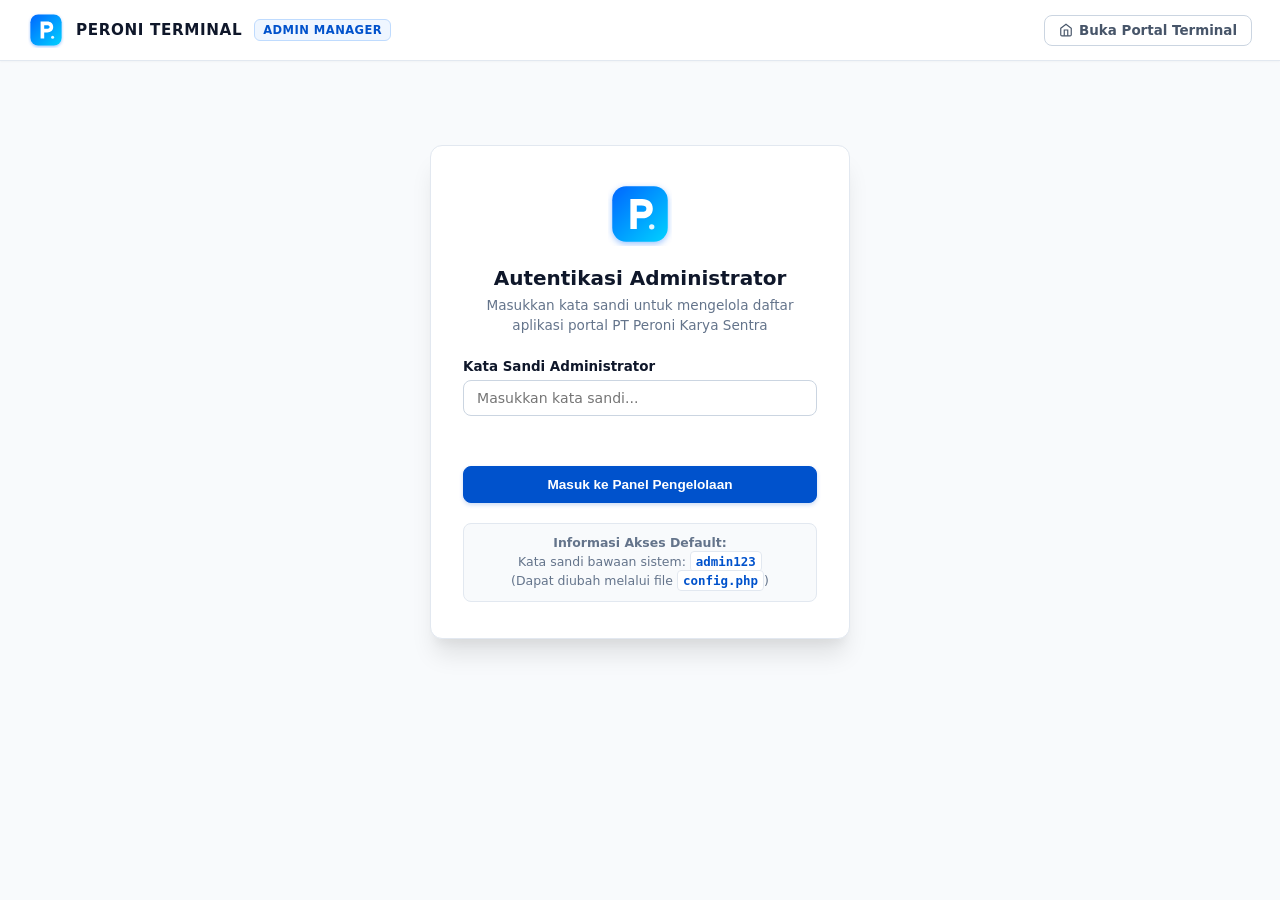
==== admin.html @ 31e92cd6 "feat: initial commit Peroni Application Terminal with ICO support" ====
<!DOCTYPE html>
<html lang="id">
<head>
  <meta charset="UTF-8">
  <meta name="viewport" content="width=device-width, initial-scale=1.0">
  <title>Admin Panel — PERONI APPLICATION TERMINAL</title>
  <link rel="stylesheet" href="assets/css/admin.css">
  <link rel="icon" type="image/svg+xml" href="assets/icons/peroni-logo.svg">
</head>
<body>

  <!-- Toast Notification -->
  <div id="toastAlert" class="toast-alert">
    <span id="toastMessage">Pemberitahuan</span>
  </div>

  <!-- Admin Top Navigation -->
  <header class="admin-navbar">
    <div class="admin-nav-left">
      <img src="assets/icons/peroni-logo.svg" alt="Peroni Logo" class="admin-logo">
      <span class="admin-title-text">PERONI TERMINAL</span>
      <span class="admin-badge">Admin Manager</span>
    </div>
    <div class="admin-nav-right">
      <a href="index.html" class="btn-secondary" title="Kembali ke Tampilan Terminal Portal">
        <svg width="14" height="14" viewBox="0 0 24 24" fill="none" stroke="currentColor" stroke-width="2">
          <path d="M3 9l9-7 9 7v11a2 2 0 0 1-2 2H5a2 2 0 0 1-2-2z"></path>
          <polyline points="9 22 9 12 15 12 15 22"></polyline>
        </svg>
        <span>Buka Portal Terminal</span>
      </a>
      <button type="button" id="btnLogout" class="btn-secondary" style="display: none;" title="Keluar Sesi Admin">
        <svg width="14" height="14" viewBox="0 0 24 24" fill="none" stroke="currentColor" stroke-width="2">
          <path d="M9 21H5a2 2 0 0 1-2-2V5a2 2 0 0 1 2-2h4"></path>
          <polyline points="16 17 21 12 16 7"></polyline>
          <line x1="21" y1="12" x2="9" y2="12"></line>
        </svg>
        <span>Keluar</span>
      </button>
    </div>
  </header>

  <!-- Main Container -->
  <main class="admin-container">

    <!-- 1. VIEW LOGIN FORM (Jika belum login) -->
    <div id="loginSection" class="login-wrapper">
      <img src="assets/icons/peroni-logo.svg" alt="Peroni Logo" class="login-icon">
      <h1 class="login-title">Autentikasi Administrator</h1>
      <p class="login-subtitle">Masukkan kata sandi untuk mengelola daftar aplikasi portal PT Peroni Karya Sentra</p>

      <form id="loginForm">
        <div class="form-group">
          <label for="loginPassword" class="form-label">Kata Sandi Administrator</label>
          <input
            type="password"
            id="loginPassword"
            class="form-control"
            placeholder="Masukkan kata sandi..."
            autocomplete="current-password"
            required
          >
        </div>

        <div id="loginErrorMsg" style="color: var(--admin-danger); font-size: 0.85rem; margin-bottom: 14px; min-height: 18px;"></div>

        <button type="submit" class="btn-primary" style="width: 100%; justify-content: center; padding: 10px;">
          Masuk ke Panel Pengelolaan
        </button>

        <div class="login-hint">
          <strong>Informasi Akses Default:</strong><br>
          Kata sandi bawaan sistem: <code>admin123</code><br>
          (Dapat diubah melalui file <code>config.php</code>)
        </div>
      </form>
    </div>

    <!-- 2. VIEW DASHBOARD MANAGEMENT (Jika sudah login) -->
    <div id="dashboardSection" style="display: none;">

      <!-- Header & Action -->
      <div class="dashboard-header">
        <div>
          <h1 style="font-size: 1.4rem; font-weight: 700; margin-bottom: 4px;">Pengelolaan Aplikasi Terminal</h1>
          <p style="color: var(--admin-text-sub); font-size: 0.88rem;">
            Perubahan konfigurasi akan tersimpan di server dan otomatis berlaku untuk seluruh pengguna LAN.
          </p>
        </div>
        <div>
          <button type="button" id="btnOpenAddModal" class="btn-primary">
            <svg width="16" height="16" viewBox="0 0 24 24" fill="none" stroke="currentColor" stroke-width="2.5">
              <line x1="12" y1="5" x2="12" y2="19"></line>
              <line x1="5" y1="12" x2="19" y2="12"></line>
            </svg>
            <span>Tambah Aplikasi Baru</span>
          </button>
        </div>
      </div>

      <!-- Quick Stats -->
      <div class="stats-bar">
        <div class="stat-card">
          <div class="stat-icon">&#128187;</div>
          <div class="stat-info">
            <span class="stat-num" id="statTotalApps">0</span>
            <span class="stat-label">Total Aplikasi Terpasang</span>
          </div>
        </div>
        <div class="stat-card">
          <div class="stat-icon">&#127970;</div>
          <div class="stat-info">
            <span class="stat-num" id="statTotalDepts">0</span>
            <span class="stat-label">Departemen / Kategori</span>
          </div>
        </div>
        <div class="stat-card">
          <div class="stat-icon">&#128737;</div>
          <div class="stat-info">
            <span class="stat-num" style="font-size:1.1rem; color:var(--admin-success); margin-top:4px;">Server JSON</span>
            <span class="stat-label">Mode Penyimpanan Terpusat</span>
          </div>
        </div>
      </div>

      <!-- Table Card -->
      <div class="table-card">

        <!-- Table Toolbar -->
        <div class="table-toolbar">
          <div class="filter-group">
            <input
              type="text"
              id="adminSearch"
              class="form-control admin-search"
              placeholder="Cari aplikasi atau URL..."
            >
            <select id="adminDeptFilter" class="form-control" style="width: auto; min-width: 170px;">
              <option value="">Semua Departemen</option>
            </select>
          </div>
          <span style="font-size: 0.8rem; color: var(--admin-text-muted);">
            Klik URL untuk menguji pembukaan aplikasi di tab baru
          </span>
        </div>

        <!-- Table Content -->
        <div class="table-responsive">
          <table class="apps-table">
            <thead>
              <tr>
                <th style="text-align: center;">Urutan</th>
                <th>Ikon</th>
                <th>Nama & Deskripsi Aplikasi</th>
                <th>Alamat URL / Port</th>
                <th>Departemen</th>
                <th style="text-align: right;">Aksi</th>
              </tr>
            </thead>
            <tbody id="appsTableBody">
              <!-- Rendered by admin.js -->
            </tbody>
          </table>
        </div>

      </div>

    </div>

  </main>

  <!-- 3. MODAL TAMBAH / EDIT APLIKASI -->
  <div id="appModal" class="modal-overlay">
    <div class="modal-box">

      <div class="modal-header">
        <h2 id="modalTitle" class="modal-title">Tambah Aplikasi Baru</h2>
        <button type="button" class="modal-close close-modal">&times;</button>
      </div>

      <form id="appForm">
        <div class="modal-body">
          <input type="hidden" id="appId">

          <!-- Nama Aplikasi -->
          <div class="form-group">
            <label for="appName" class="form-label">Nama Aplikasi <span style="color:var(--admin-danger)">*</span></label>
            <input
              type="text"
              id="appName"
              class="form-control"
              placeholder="Contoh: Sistem Mutu Produksi & QC"
              required
            >
          </div>

          <!-- URL Aplikasi -->
          <div class="form-group">
            <label for="appUrl" class="form-label">
              URL Lengkap Aplikasi <span style="color:var(--admin-danger)">*</span>
              <small>(harus diawali http:// atau https://)</small>
            </label>
            <input
              type="text"
              id="appUrl"
              class="form-control"
              placeholder="Contoh: http://10.88.8.46:6002"
              required
            >
          </div>

          <!-- Departemen & Urutan -->
          <div style="display: flex; gap: 14px;">
            <div class="form-group" style="flex: 2;">
              <label for="appDept" class="form-label">Departemen / Kategori</label>
              <select id="appDept" class="form-control" required>
                <!-- Populated by admin.js -->
              </select>
            </div>
            <div class="form-group" style="flex: 1;">
              <label for="appOrder" class="form-label">Nomor Urut</label>
              <input
                type="number"
                id="appOrder"
                class="form-control"
                min="1"
                value="1"
                required
              >
            </div>
          </div>

          <!-- Deskripsi Singkat -->
          <div class="form-group">
            <label for="appDesc" class="form-label">Deskripsi Singkat <small>(opsional, muncul di tooltip portal)</small></label>
            <input
              type="text"
              id="appDesc"
              class="form-control"
              placeholder="Contoh: Checklist inspeksi harian dan validasi mutu"
            >
          </div>

          <!-- Bagian Pilihan Ikon -->
          <div class="form-group">
            <label class="form-label">Pilihan Ikon Aplikasi</label>

            <div class="icon-selector-section">
              <!-- Switch Tabs -->
              <div class="icon-selector-tabs">
                <button type="button" id="tabPresetIcon" class="icon-tab-btn active">Pilih Ikon Bawaan</button>
                <button type="button" id="tabUploadIcon" class="icon-tab-btn">Unggah Ikon dari Komputer</button>
              </div>

              <!-- Pilihan 1: Preset Grid -->
              <div id="presetIconArea">
                <div class="preset-icons-grid" id="presetIconsGrid">
                  <!-- Rendered by admin.js -->
                </div>
              </div>

              <!-- Pilihan 2: Upload File -->
              <div id="uploadIconArea" style="display: none;">
                <input type="file" id="iconFileInput" accept=".png,.jpg,.jpeg,.webp,.svg,.ico" style="display: none;">
                <div class="upload-dropzone" id="uploadDropzone">
                  <svg width="32" height="32" viewBox="0 0 24 24" fill="none" stroke="currentColor" stroke-width="2" style="color:var(--admin-primary)">
                    <path d="M21 15v4a2 2 0 0 1-2 2H5a2 2 0 0 1-2-2v-4"></path>
                    <polyline points="17 8 12 3 7 8"></polyline>
                    <line x1="12" y1="3" x2="12" y2="15"></line>
                  </svg>
                  <p>Klik atau Seret file gambar ikon ke sini</p>
                  <span style="font-size: 0.75rem; color: var(--admin-text-muted);">
                    Format: PNG, JPG, WEBP, SVG, atau ICO (Maks. 2 MB)
                  </span>
                </div>
              </div>

              <!-- Live Preview Box -->
              <div class="icon-preview-box">
                <img id="previewImg" class="preview-thumb" src="assets/icons/default-app.svg" alt="Preview Ikon">
                <div class="preview-info">
                  <strong style="color: var(--admin-text); display: block;">Preview Tampilan Ikon</strong>
                  <span id="previewText">Ikon terpilih</span>
                </div>
              </div>

            </div>
          </div>

        </div>

        <div class="modal-footer">
          <button type="button" class="btn-secondary close-modal">Batal</button>
          <button type="submit" class="btn-primary">Simpan Aplikasi</button>
        </div>
      </form>

    </div>
  </div>

  <script src="assets/js/admin.js"></script>
</body>
</html>
---- assets/css/admin.css ----
/* ==========================================================================
   PERONI APPLICATION TERMINAL - ADMIN PANEL STYLES (CORPORATE LIGHT THEME)
   PT Peroni Karya Sentra (peroniks.id visual alignment)
   ========================================================================== */

:root {
  --admin-bg: #f8fafc;
  --admin-card: #ffffff;
  --admin-card-hover: #f1f5f9;
  --admin-input-bg: #ffffff;
  
  --admin-border: #e2e8f0;
  --admin-border-subtle: #cbd5e1;
  --admin-border-focus: #0052cc;
  
  --admin-primary: #0052cc;
  --admin-primary-hover: #0747a6;
  --admin-primary-light: #eff6ff;
  
  --admin-danger: #dc2626;
  --admin-danger-hover: #b91c1c;
  --admin-danger-bg: #fef2f2;
  --admin-danger-border: #fecaca;
  
  --admin-success: #16a34a;
  --admin-success-bg: #ecfdf5;
  --admin-success-border: #a7f3d0;
  
  --admin-text: #0f172a;
  --admin-text-sub: #475569;
  --admin-text-muted: #64748b;
  --admin-text-light: #94a3b8;
  
  --admin-radius: 12px;
  --shadow-sm: 0 1px 3px rgba(0, 0, 0, 0.05), 0 1px 2px rgba(0, 0, 0, 0.03);
  --shadow-card: 0 2px 6px rgba(0, 0, 0, 0.04);
  --shadow-modal: 0 20px 25px -5px rgba(0, 0, 0, 0.1), 0 10px 10px -5px rgba(0, 0, 0, 0.04);
  --transition-fast: 0.16s ease-in-out;
}

/* Base Reset & System Typography */
*, *::before, *::after {
  box-sizing: border-box;
  margin: 0;
  padding: 0;
}

body {
  font-family: system-ui, -apple-system, 'Segoe UI', Roboto, Helvetica, Arial, sans-serif;
  background-color: var(--admin-bg);
  color: var(--admin-text);
  min-height: 100vh;
  margin: 0;
  display: flex;
  flex-direction: column;
  -webkit-font-smoothing: antialiased;
}

/* Admin Top Bar / Header */
.admin-navbar {
  display: flex;
  justify-content: space-between;
  align-items: center;
  padding: 12px 28px;
  background: #ffffff;
  border-bottom: 1px solid var(--admin-border);
  box-shadow: 0 1px 2px rgba(0, 0, 0, 0.03);
  position: sticky;
  top: 0;
  z-index: 100;
}

.admin-nav-left {
  display: flex;
  align-items: center;
  gap: 12px;
}

.admin-logo {
  width: 36px;
  height: 36px;
  object-fit: contain;
}

.admin-title-text {
  font-weight: 700;
  font-size: 0.95rem;
  color: var(--admin-text);
  letter-spacing: 0.04em;
  text-transform: uppercase;
}

.admin-badge {
  background: var(--admin-primary-light);
  color: var(--admin-primary);
  border: 1px solid #bfdbfe;
  font-size: 0.72rem;
  padding: 3px 8px;
  border-radius: 6px;
  font-weight: 700;
  letter-spacing: 0.04em;
  text-transform: uppercase;
}

.admin-nav-right {
  display: flex;
  align-items: center;
  gap: 12px;
}

/* Buttons */
.btn-secondary {
  background: #ffffff;
  color: var(--admin-text-sub);
  border: 1px solid var(--admin-border-subtle);
  padding: 7px 14px;
  border-radius: 8px;
  font-size: 0.84rem;
  font-weight: 600;
  text-decoration: none;
  cursor: pointer;
  display: inline-flex;
  align-items: center;
  gap: 6px;
  transition: all var(--transition-fast);
}

.btn-secondary:hover {
  background: var(--admin-primary-light);
  border-color: var(--admin-primary);
  color: var(--admin-primary);
}

.btn-primary {
  background: var(--admin-primary);
  color: #ffffff;
  border: 1px solid var(--admin-primary);
  padding: 7px 16px;
  border-radius: 8px;
  font-size: 0.85rem;
  font-weight: 600;
  cursor: pointer;
  display: inline-flex;
  align-items: center;
  gap: 6px;
  transition: all var(--transition-fast);
  box-shadow: 0 2px 4px rgba(0, 82, 204, 0.2);
}

.btn-primary:hover {
  background: var(--admin-primary-hover);
  border-color: var(--admin-primary-hover);
  box-shadow: 0 4px 8px rgba(0, 82, 204, 0.3);
}

.btn-danger {
  background: var(--admin-danger-bg);
  color: var(--admin-danger);
  border: 1px solid var(--admin-danger-border);
  padding: 6px 12px;
  border-radius: 6px;
  font-size: 0.8rem;
  font-weight: 600;
  cursor: pointer;
  transition: all var(--transition-fast);
}

.btn-danger:hover {
  background: var(--admin-danger);
  border-color: var(--admin-danger);
  color: #ffffff;
}

/* Admin Container */
.admin-container {
  max-width: 1200px;
  width: 100%;
  margin: 0 auto;
  padding: 24px 20px 48px;
  flex: 1;
}

/* Toast Alert */
.toast-alert {
  position: fixed;
  top: 68px;
  right: 24px;
  background: #ffffff;
  border: 1px solid var(--admin-border);
  padding: 12px 18px;
  border-radius: 10px;
  box-shadow: 0 8px 24px rgba(0, 0, 0, 0.08);
  z-index: 1000;
  display: flex;
  align-items: center;
  gap: 10px;
  font-size: 0.88rem;
  font-weight: 500;
  color: var(--admin-text);
  transform: translateY(-20px);
  opacity: 0;
  pointer-events: none;
  transition: all 0.25s ease;
}

.toast-alert.show {
  transform: translateY(0);
  opacity: 1;
  pointer-events: auto;
}

.toast-alert.success {
  border-left: 4px solid var(--admin-success);
}

.toast-alert.error {
  border-left: 4px solid var(--admin-danger);
}

/* 1. Login View Korporat */
.login-wrapper {
  max-width: 420px;
  margin: 60px auto;
  background: #ffffff;
  border: 1px solid var(--admin-border);
  border-radius: var(--admin-radius);
  padding: 36px 32px;
  box-shadow: var(--shadow-modal);
  text-align: center;
}

.login-icon {
  width: 64px;
  height: 64px;
  margin: 0 auto 16px;
  object-fit: contain;
}

.login-title {
  font-size: 1.25rem;
  font-weight: 700;
  color: var(--admin-text);
  margin-bottom: 6px;
}

.login-subtitle {
  color: var(--admin-text-muted);
  font-size: 0.85rem;
  line-height: 1.45;
  margin-bottom: 24px;
}

/* Form Controls */
.form-group {
  margin-bottom: 18px;
  text-align: left;
}

.form-label {
  display: block;
  font-size: 0.84rem;
  font-weight: 600;
  margin-bottom: 6px;
  color: var(--admin-text);
}

.form-label small {
  color: var(--admin-text-muted);
  font-weight: normal;
}

.form-control {
  width: 100%;
  background: var(--admin-input-bg);
  border: 1px solid var(--admin-border-subtle);
  color: var(--admin-text);
  padding: 9px 13px;
  border-radius: 8px;
  font-size: 0.88rem;
  outline: none;
  box-sizing: border-box;
  font-family: inherit;
  transition: border-color var(--transition-fast), box-shadow var(--transition-fast);
}

.form-control:focus {
  border-color: var(--admin-primary);
  box-shadow: 0 0 0 3px rgba(0, 82, 204, 0.15);
}

.login-hint {
  font-size: 0.78rem;
  color: var(--admin-text-muted);
  margin-top: 20px;
  background: var(--admin-bg);
  padding: 10px 12px;
  border-radius: 8px;
  border: 1px solid var(--admin-border);
  line-height: 1.5;
}

.login-hint code {
  color: var(--admin-primary);
  font-weight: 700;
  background: #ffffff;
  padding: 2px 5px;
  border-radius: 4px;
  border: 1px solid var(--admin-border);
}

/* 2. Dashboard Header & Stats */
.dashboard-header {
  display: flex;
  justify-content: space-between;
  align-items: center;
  flex-wrap: wrap;
  gap: 16px;
  margin-bottom: 20px;
}

.stats-bar {
  display: flex;
  gap: 16px;
  margin-bottom: 24px;
  flex-wrap: wrap;
}

.stat-card {
  flex: 1;
  min-width: 200px;
  background: #ffffff;
  border: 1px solid var(--admin-border);
  padding: 16px 20px;
  border-radius: var(--admin-radius);
  display: flex;
  align-items: center;
  gap: 16px;
  box-shadow: var(--shadow-sm);
}

.stat-icon {
  width: 44px;
  height: 44px;
  border-radius: 10px;
  background: var(--admin-primary-light);
  border: 1px solid #dbeafe;
  display: flex;
  align-items: center;
  justify-content: center;
  color: var(--admin-primary);
  font-size: 1.25rem;
}

.stat-info {
  display: flex;
  flex-direction: column;
}

.stat-num {
  font-size: 1.55rem;
  font-weight: 700;
  color: var(--admin-text);
  line-height: 1.2;
}

.stat-label {
  font-size: 0.8rem;
  color: var(--admin-text-muted);
  font-weight: 500;
}

.stat-badge-server {
  font-size: 0.95rem !important;
  font-weight: 700;
  color: var(--admin-success) !important;
  margin-top: 4px;
}

/* Table Card / List View */
.table-card {
  background: #ffffff;
  border: 1px solid var(--admin-border);
  border-radius: var(--admin-radius);
  overflow: hidden;
  box-shadow: var(--shadow-card);
}

.table-toolbar {
  display: flex;
  justify-content: space-between;
  align-items: center;
  padding: 14px 20px;
  background: #ffffff;
  border-bottom: 1px solid var(--admin-border);
  flex-wrap: wrap;
  gap: 12px;
}

.filter-group {
  display: flex;
  align-items: center;
  gap: 10px;
  flex-wrap: wrap;
}

.admin-search {
  max-width: 280px;
  padding: 7px 12px;
  font-size: 0.85rem;
}

.table-responsive {
  width: 100%;
  overflow-x: auto;
}

.apps-table {
  width: 100%;
  border-collapse: collapse;
  text-align: left;
  font-size: 0.88rem;
}

.apps-table th {
  background: #f8fafc;
  color: var(--admin-text-sub);
  padding: 12px 16px;
  font-weight: 600;
  border-bottom: 1px solid var(--admin-border);
  white-space: nowrap;
}

.apps-table td {
  padding: 12px 16px;
  border-bottom: 1px solid var(--admin-border);
  vertical-align: middle;
  color: var(--admin-text);
}

.apps-table tr:last-child td {
  border-bottom: none;
}

.apps-table tr:hover td {
  background: var(--admin-card-hover);
}

.app-row-icon {
  width: 42px;
  height: 42px;
  border-radius: 10px;
  background: #ffffff;
  padding: 5px;
  border: 1px solid var(--admin-border);
  display: flex;
  align-items: center;
  justify-content: center;
  box-shadow: 0 1px 2px rgba(0, 0, 0, 0.03);
}

.app-row-icon img {
  width: 100%;
  height: 100%;
  object-fit: contain;
}

.app-row-details {
  display: flex;
  flex-direction: column;
}

.app-row-title {
  font-weight: 600;
  color: var(--admin-text);
}

.app-row-desc {
  font-size: 0.76rem;
  color: var(--admin-text-muted);
  max-width: 280px;
  overflow: hidden;
  text-overflow: ellipsis;
  white-space: nowrap;
  margin-top: 2px;
}

.url-link {
  color: var(--admin-primary);
  text-decoration: none;
  font-family: monospace;
  font-size: 0.82rem;
  font-weight: 500;
  display: inline-flex;
  align-items: center;
  gap: 4px;
}

.url-link:hover {
  text-decoration: underline;
  color: var(--admin-primary-hover);
}

.badge-dept {
  display: inline-block;
  padding: 4px 10px;
  border-radius: 14px;
  font-size: 0.74rem;
  font-weight: 600;
  background: var(--admin-primary-light);
  border: 1px solid #dbeafe;
  color: var(--admin-primary);
  white-space: nowrap;
}

.action-buttons {
  display: flex;
  align-items: center;
  gap: 8px;
  white-space: nowrap;
}

/* 3. Modal Form Styles */
.modal-overlay {
  position: fixed;
  inset: 0;
  background: rgba(15, 23, 42, 0.45);
  backdrop-filter: blur(4px);
  -webkit-backdrop-filter: blur(4px);
  display: none;
  align-items: center;
  justify-content: center;
  z-index: 1000;
  padding: 20px;
}

.modal-overlay.active {
  display: flex;
}

.modal-box {
  background: #ffffff;
  border: 1px solid var(--admin-border);
  border-radius: var(--admin-radius);
  max-width: 600px;
  width: 100%;
  max-height: 90vh;
  overflow-y: auto;
  box-shadow: var(--shadow-modal);
  display: flex;
  flex-direction: column;
}

.modal-header {
  padding: 16px 22px;
  border-bottom: 1px solid var(--admin-border);
  background: #ffffff;
  display: flex;
  justify-content: space-between;
  align-items: center;
}

.modal-title {
  font-size: 1.12rem;
  font-weight: 700;
  color: var(--admin-text);
}

.modal-close {
  background: transparent;
  border: none;
  color: var(--admin-text-muted);
  font-size: 1.4rem;
  cursor: pointer;
  line-height: 1;
  padding: 4px;
  border-radius: 4px;
  transition: color var(--transition-fast);
}

.modal-close:hover {
  color: var(--admin-text);
}

.modal-body {
  padding: 22px;
  background: #ffffff;
}

.modal-footer {
  padding: 14px 22px;
  border-top: 1px solid var(--admin-border);
  display: flex;
  justify-content: flex-end;
  gap: 10px;
  background: #f8fafc;
}

/* Icon Selector Section in Modal */
.icon-selector-section {
  background: var(--admin-bg);
  border: 1px solid var(--admin-border);
  border-radius: 10px;
  padding: 14px;
  margin-top: 6px;
}

.icon-selector-tabs {
  display: flex;
  gap: 8px;
  margin-bottom: 12px;
  border-bottom: 1px solid var(--admin-border);
  padding-bottom: 8px;
}

.icon-tab-btn {
  background: #ffffff;
  border: 1px solid var(--admin-border);
  color: var(--admin-text-sub);
  font-size: 0.8rem;
  font-weight: 600;
  padding: 5px 12px;
  cursor: pointer;
  border-radius: 6px;
  transition: all var(--transition-fast);
}

.icon-tab-btn.active {
  background: var(--admin-primary);
  border-color: var(--admin-primary);
  color: #ffffff;
}

.preset-icons-grid {
  display: grid;
  grid-template-columns: repeat(auto-fill, minmax(60px, 1fr));
  gap: 8px;
  margin-bottom: 12px;
}

.preset-icon-choice {
  width: 58px;
  height: 58px;
  border-radius: 10px;
  background: #ffffff;
  border: 2px solid var(--admin-border);
  padding: 6px;
  cursor: pointer;
  display: flex;
  align-items: center;
  justify-content: center;
  transition: all var(--transition-fast);
}

.preset-icon-choice:hover {
  border-color: #93c5fd;
  background: var(--admin-primary-light);
}

.preset-icon-choice.selected {
  border-color: var(--admin-primary);
  background: var(--admin-primary-light);
}

.preset-icon-choice img {
  width: 100%;
  height: 100%;
  object-fit: contain;
}

/* Upload Zone */
.upload-dropzone {
  border: 2px dashed var(--admin-border-subtle);
  border-radius: 10px;
  padding: 18px;
  text-align: center;
  cursor: pointer;
  transition: all var(--transition-fast);
  background: #ffffff;
}

.upload-dropzone:hover, .upload-dropzone.dragover {
  border-color: var(--admin-primary);
  background: var(--admin-primary-light);
}

.upload-dropzone p {
  font-size: 0.84rem;
  font-weight: 600;
  color: var(--admin-text);
  margin-top: 6px;
}

.icon-preview-box {
  display: flex;
  align-items: center;
  gap: 12px;
  margin-top: 12px;
  padding: 10px 12px;
  background: #ffffff;
  border-radius: 8px;
  border: 1px solid var(--admin-border);
}

.preview-thumb {
  width: 44px;
  height: 44px;
  border-radius: 8px;
  object-fit: contain;
  background: #ffffff;
  padding: 4px;
  border: 1px solid var(--admin-border);
}

.preview-info {
  font-size: 0.82rem;
  color: var(--admin-text-sub);
}

.preview-info strong {
  color: var(--admin-text);
}

/* Responsive adjustments */
@media (max-width: 768px) {
  .admin-navbar {
    padding: 10px 16px;
  }
  
  .admin-container {
    padding: 16px 14px 36px;
  }
  
  .table-toolbar {
    padding: 12px 14px;
  }
  
  .stats-bar {
    gap: 10px;
  }
  
  .stat-card {
    min-width: 140px;
    padding: 12px 14px;
  }
}
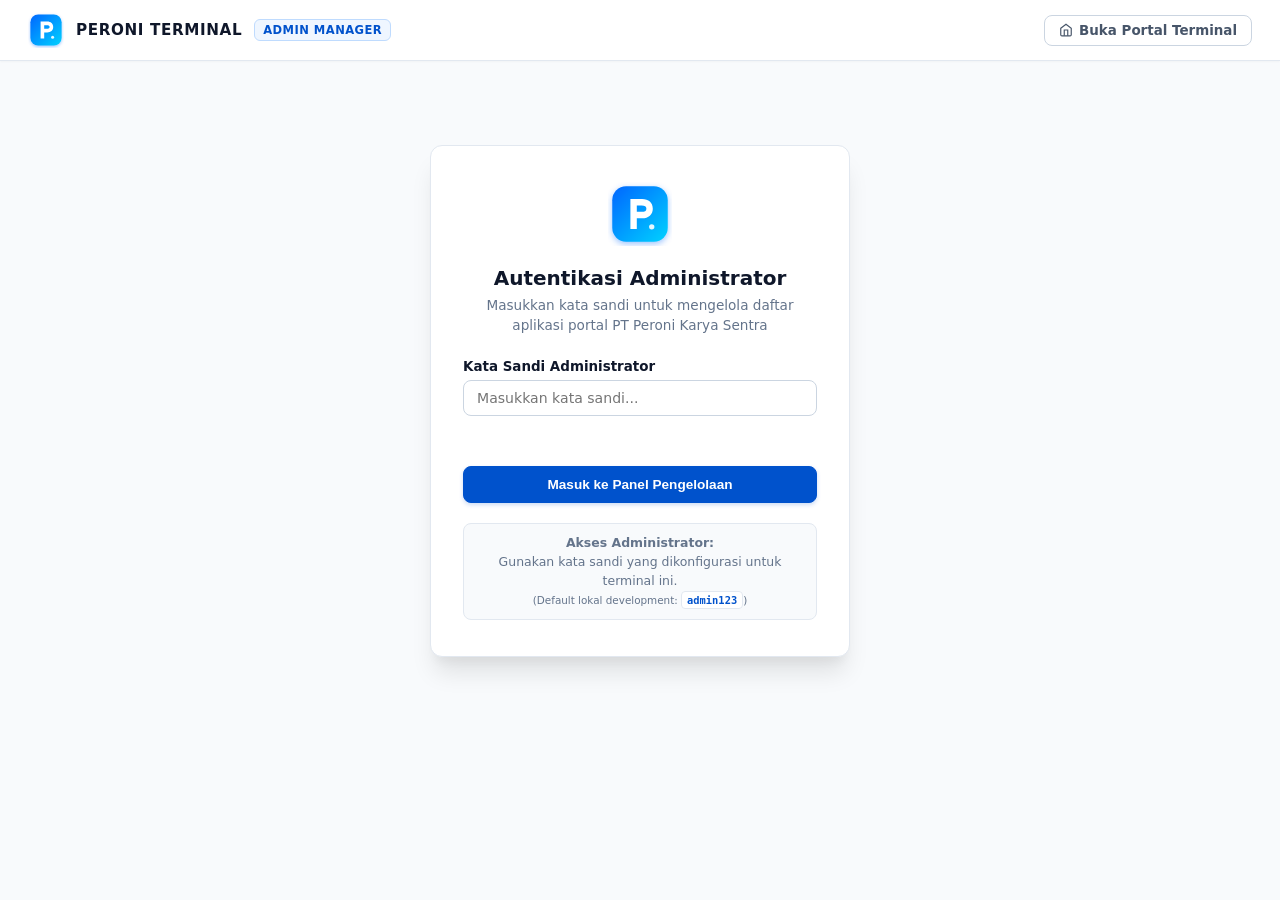
==== commit 82b1405a: "feat(deploy): Dockerfile, docker-compose, and production security hardening" ====
--- a/admin.html
+++ b/admin.html
@@ -69,9 +69,9 @@
         </button>
 
         <div class="login-hint">
-          <strong>Informasi Akses Default:</strong><br>
-          Kata sandi bawaan sistem: <code>admin123</code><br>
-          (Dapat diubah melalui file <code>config.php</code>)
+          <strong>Akses Administrator:</strong><br>
+          Gunakan kata sandi yang dikonfigurasi untuk terminal ini.<br>
+          <small style="color:var(--admin-text-muted);">(Default lokal development: <code>admin123</code>)</small>
         </div>
       </form>
     </div>
